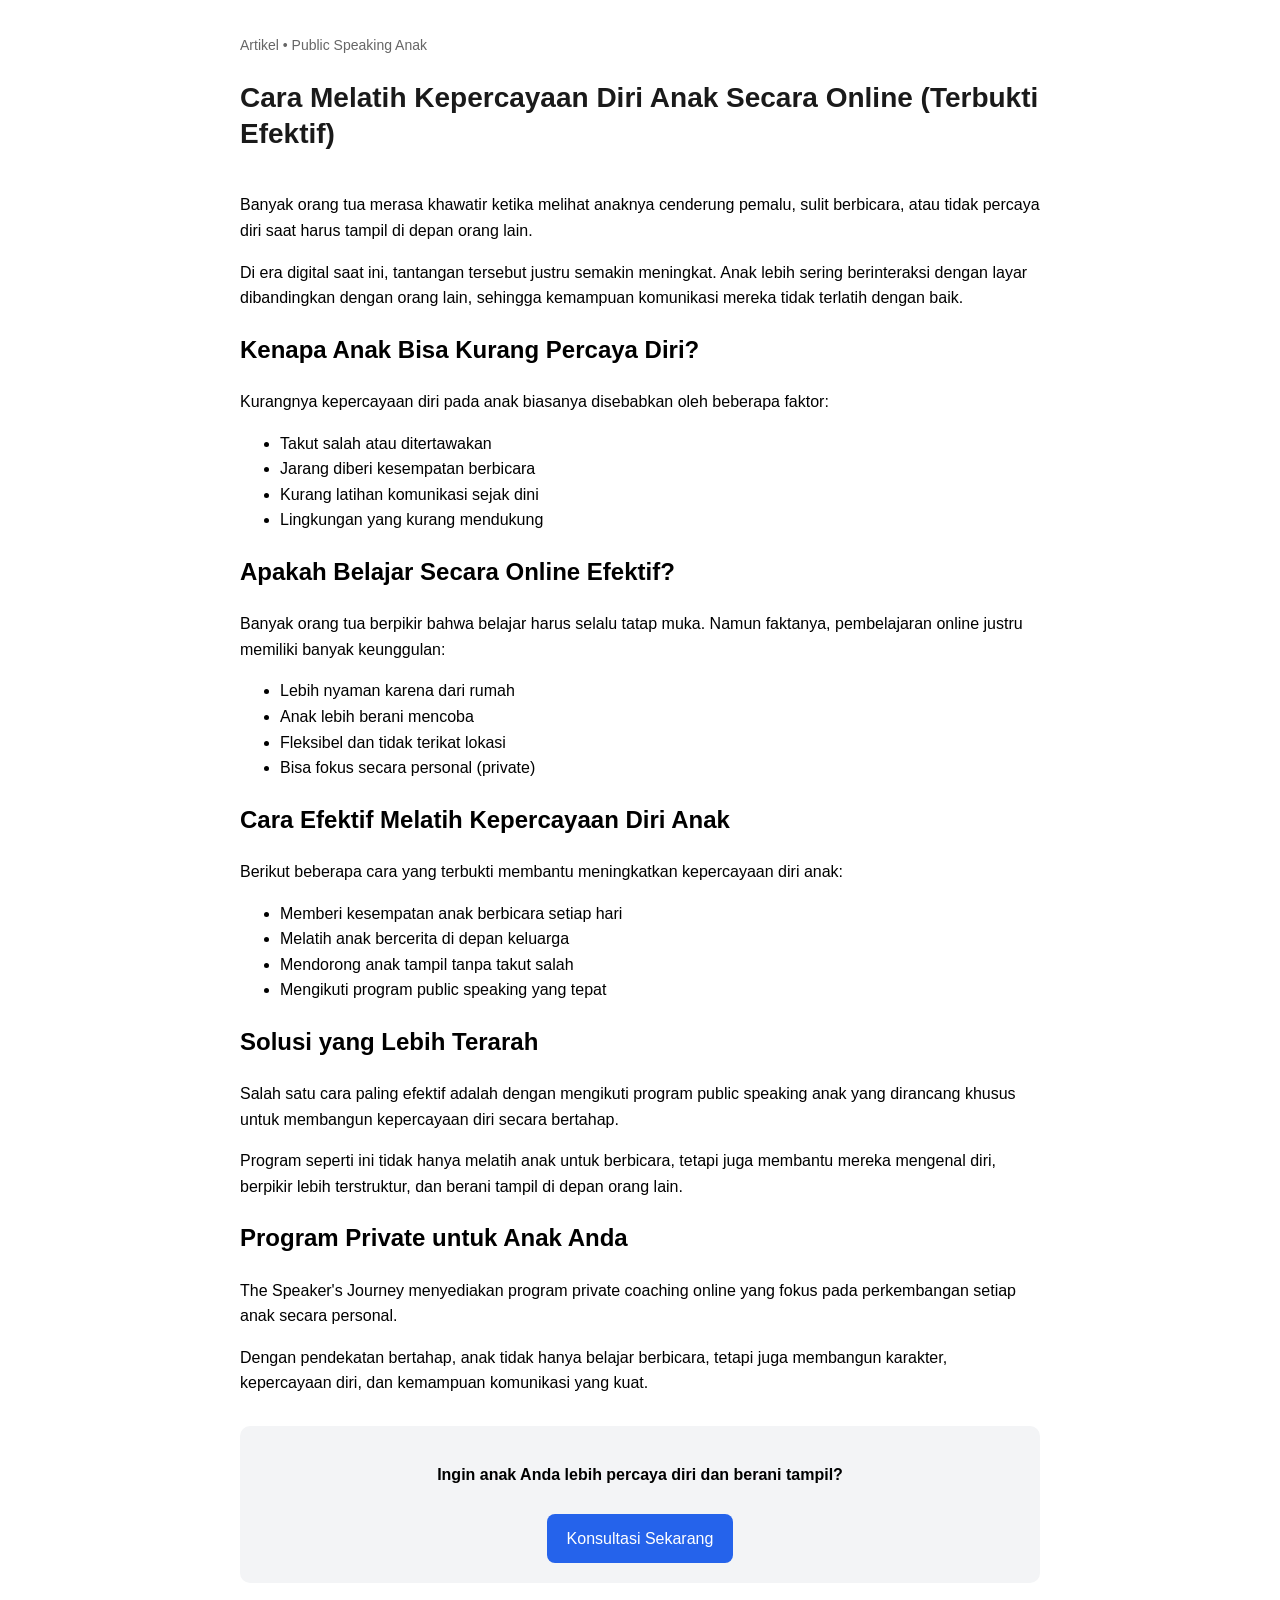
==== blog.html @ 98485579 "feat: add SEO optimization and blog article - Add meta tags, Open Graph, JSON-LD structured data - A" ====
<!DOCTYPE html>
<html lang="id">
<head>
  <meta charset="UTF-8">
  <meta name="viewport" content="width=device-width, initial-scale=1.0">
  <title>Cara Melatih Kepercayaan Diri Anak Secara Online | The Speaker's Journey</title>
  <meta name="description" content="Pelajari cara melatih kepercayaan diri anak secara online dengan metode yang efektif. Cocok untuk anak pemalu agar lebih berani tampil dan percaya diri.">
  <meta name="robots" content="index, follow">
  <link rel="canonical" href="https://thespeakersjourney.id/blog.html">
</head>
<body style="font-family: Arial, sans-serif; line-height: 1.6; padding: 20px; max-width: 800px; margin: auto;">

  <article>
    <header style="margin-bottom: 40px;">
      <p style="color: #666; font-size: 14px;">Artikel • Public Speaking Anak</p>
      <h1 style="font-size: 28px; line-height: 1.3; color: #1a1a1a;">Cara Melatih Kepercayaan Diri Anak Secara Online (Terbukti Efektif)</h1>
    </header>

    <p>
      Banyak orang tua merasa khawatir ketika melihat anaknya cenderung pemalu, sulit berbicara,
      atau tidak percaya diri saat harus tampil di depan orang lain.
    </p>

    <p>
      Di era digital saat ini, tantangan tersebut justru semakin meningkat.
      Anak lebih sering berinteraksi dengan layar dibandingkan dengan orang lain,
      sehingga kemampuan komunikasi mereka tidak terlatih dengan baik.
    </p>

    <h2>Kenapa Anak Bisa Kurang Percaya Diri?</h2>

    <p>
      Kurangnya kepercayaan diri pada anak biasanya disebabkan oleh beberapa faktor:
    </p>

    <ul>
      <li>Takut salah atau ditertawakan</li>
      <li>Jarang diberi kesempatan berbicara</li>
      <li>Kurang latihan komunikasi sejak dini</li>
      <li>Lingkungan yang kurang mendukung</li>
    </ul>

    <h2>Apakah Belajar Secara Online Efektif?</h2>

    <p>
      Banyak orang tua berpikir bahwa belajar harus selalu tatap muka.
      Namun faktanya, pembelajaran online justru memiliki banyak keunggulan:
    </p>

    <ul>
      <li>Lebih nyaman karena dari rumah</li>
      <li>Anak lebih berani mencoba</li>
      <li>Fleksibel dan tidak terikat lokasi</li>
      <li>Bisa fokus secara personal (private)</li>
    </ul>

    <h2>Cara Efektif Melatih Kepercayaan Diri Anak</h2>

    <p>
      Berikut beberapa cara yang terbukti membantu meningkatkan kepercayaan diri anak:
    </p>

    <ul>
      <li>Memberi kesempatan anak berbicara setiap hari</li>
      <li>Melatih anak bercerita di depan keluarga</li>
      <li>Mendorong anak tampil tanpa takut salah</li>
      <li>Mengikuti program public speaking yang tepat</li>
    </ul>

    <h2>Solusi yang Lebih Terarah</h2>

    <p>
      Salah satu cara paling efektif adalah dengan mengikuti program public speaking anak
      yang dirancang khusus untuk membangun kepercayaan diri secara bertahap.
    </p>

    <p>
      Program seperti ini tidak hanya melatih anak untuk berbicara,
      tetapi juga membantu mereka mengenal diri, berpikir lebih terstruktur,
      dan berani tampil di depan orang lain.
    </p>

    <h2>Program Private untuk Anak Anda</h2>

    <p>
      The Speaker's Journey menyediakan program private coaching online
      yang fokus pada perkembangan setiap anak secara personal.
    </p>

    <p>
      Dengan pendekatan bertahap, anak tidak hanya belajar berbicara,
      tetapi juga membangun karakter, kepercayaan diri,
      dan kemampuan komunikasi yang kuat.
    </p>

    <div style="margin-top: 30px; padding: 20px; background: #f3f4f6; border-radius: 10px; text-align: center;">
      <p style="font-weight: bold;">
        Ingin anak Anda lebih percaya diri dan berani tampil?
      </p>
      <a href="https://wa.me/6281246514244?text=Halo%2C+saya+sudah+membaca+artikel+cara+melatih+kepercayaan+diri+anak+dan+ingin+konsultasi"
         style="display: inline-block; margin-top: 10px; background: #2563eb; color: white; padding: 12px 20px; border-radius: 8px; text-decoration: none;">
         Konsultasi Sekarang
      </a>
    </div>
  </article>

</body>
</html>
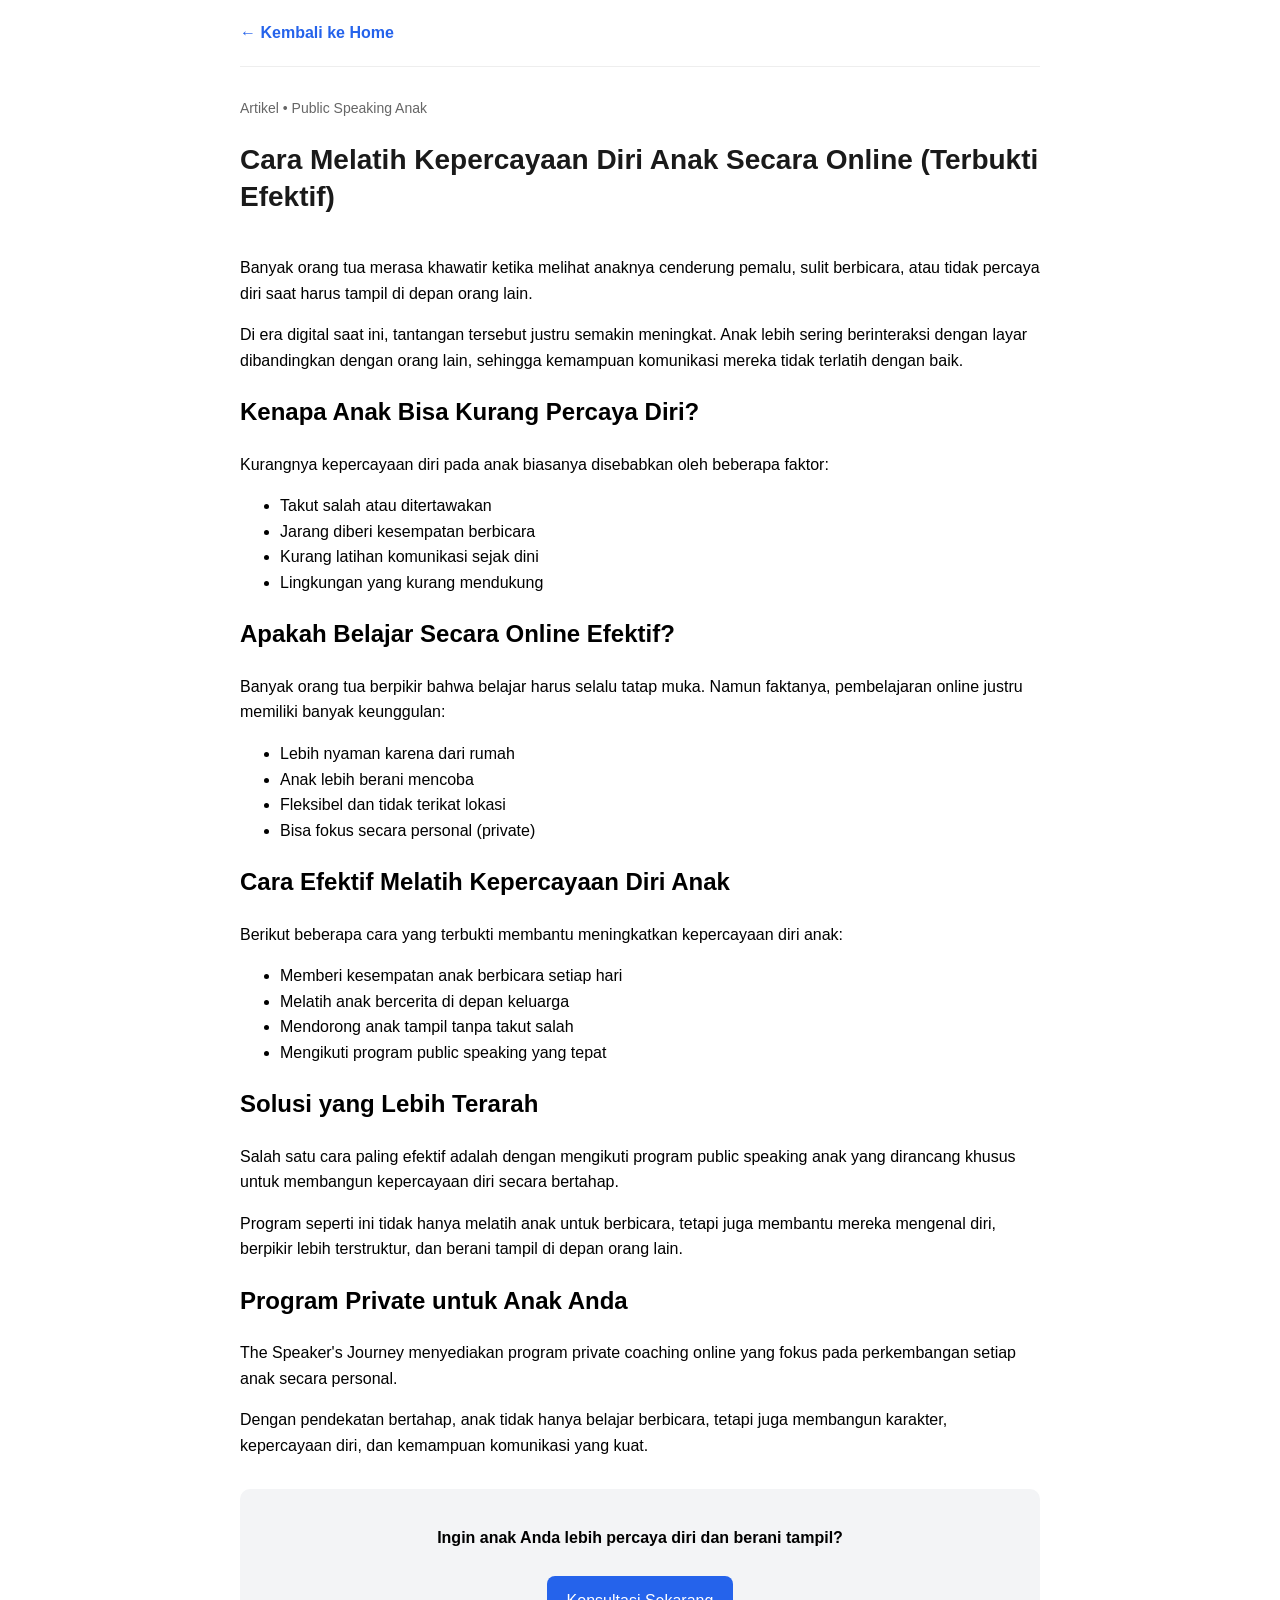
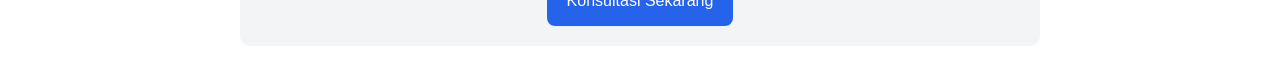
==== commit 34d5913c: "fix: add back to home link in blog" ====
--- a/blog.html
+++ b/blog.html
@@ -9,6 +9,10 @@
   <link rel="canonical" href="https://thespeakersjourney.id/blog.html">
 </head>
 <body style="font-family: Arial, sans-serif; line-height: 1.6; padding: 20px; max-width: 800px; margin: auto;">
+
+  <nav style="margin-bottom: 30px; padding-bottom: 20px; border-bottom: 1px solid #eee;">
+    <a href="https://thespeakersjourney.id/" style="color: #2563eb; text-decoration: none; font-weight: 600;">← Kembali ke Home</a>
+  </nav>
 
   <article>
     <header style="margin-bottom: 40px;">
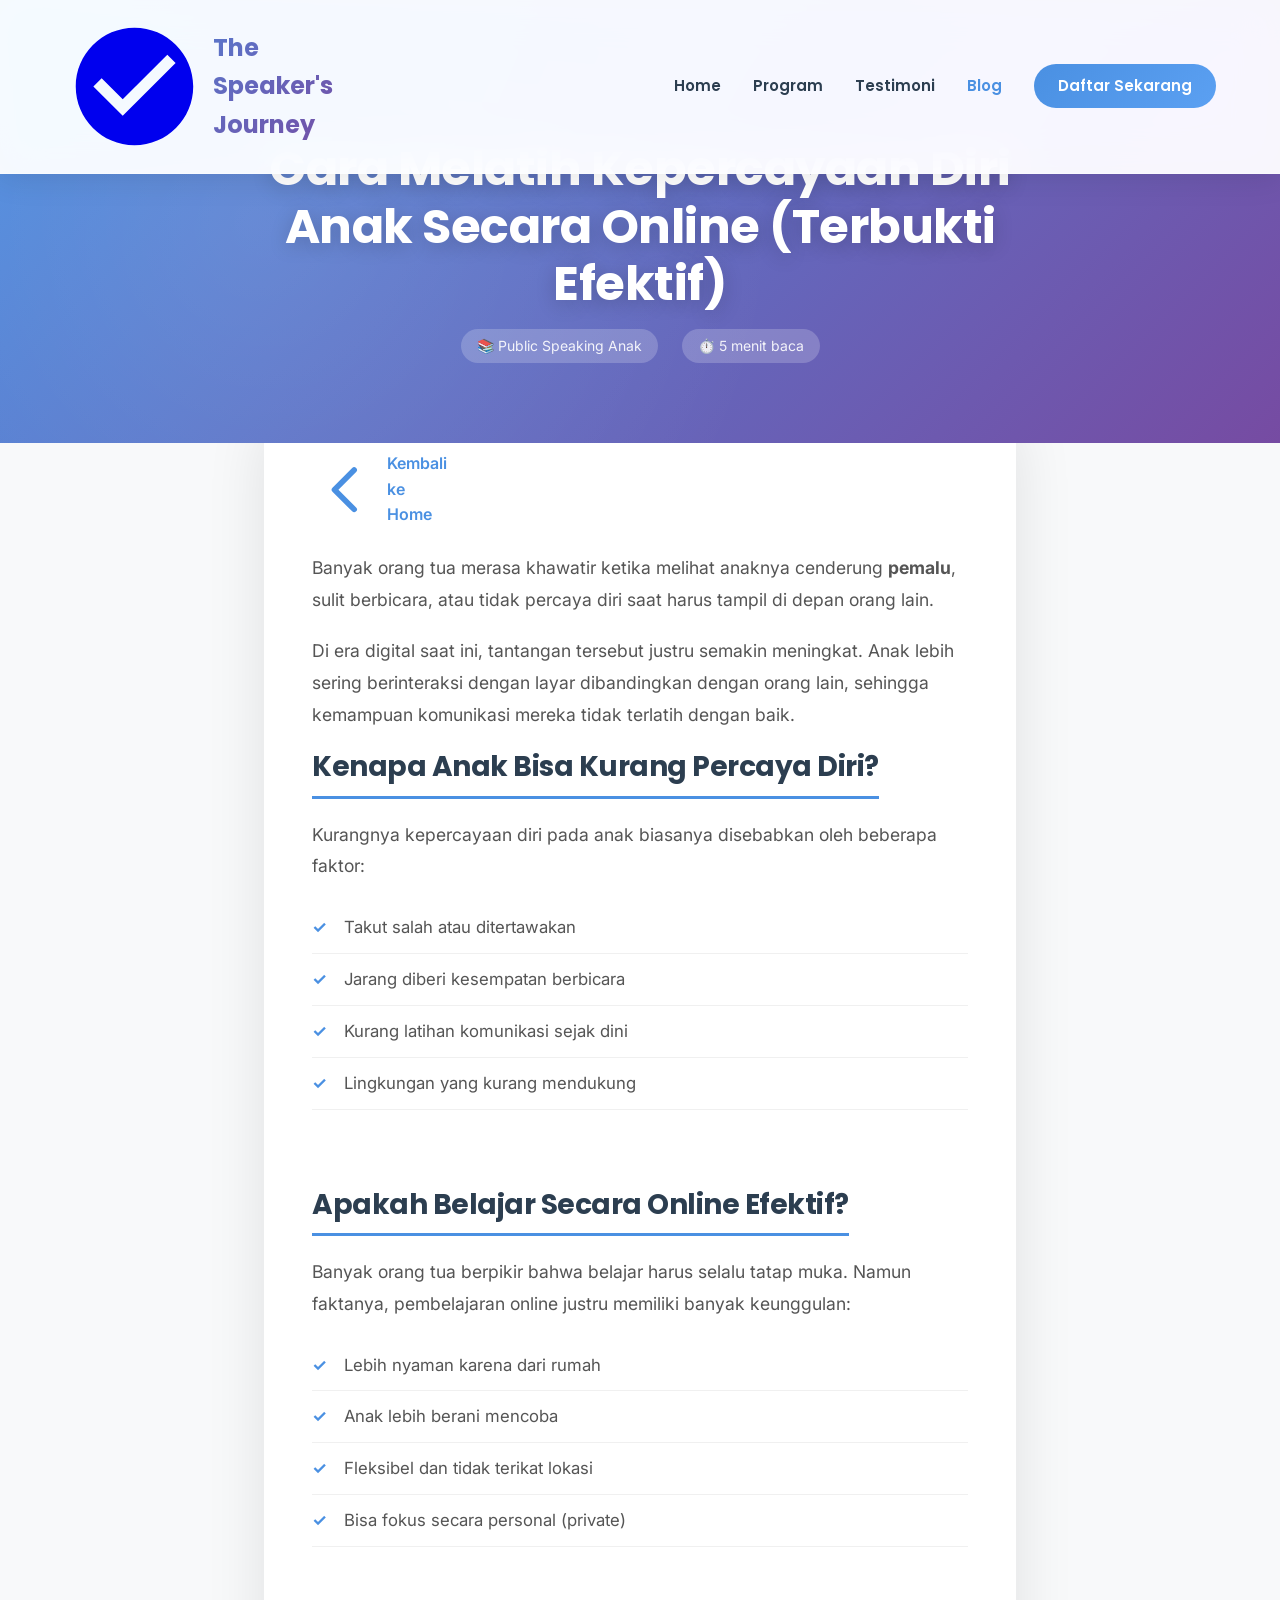
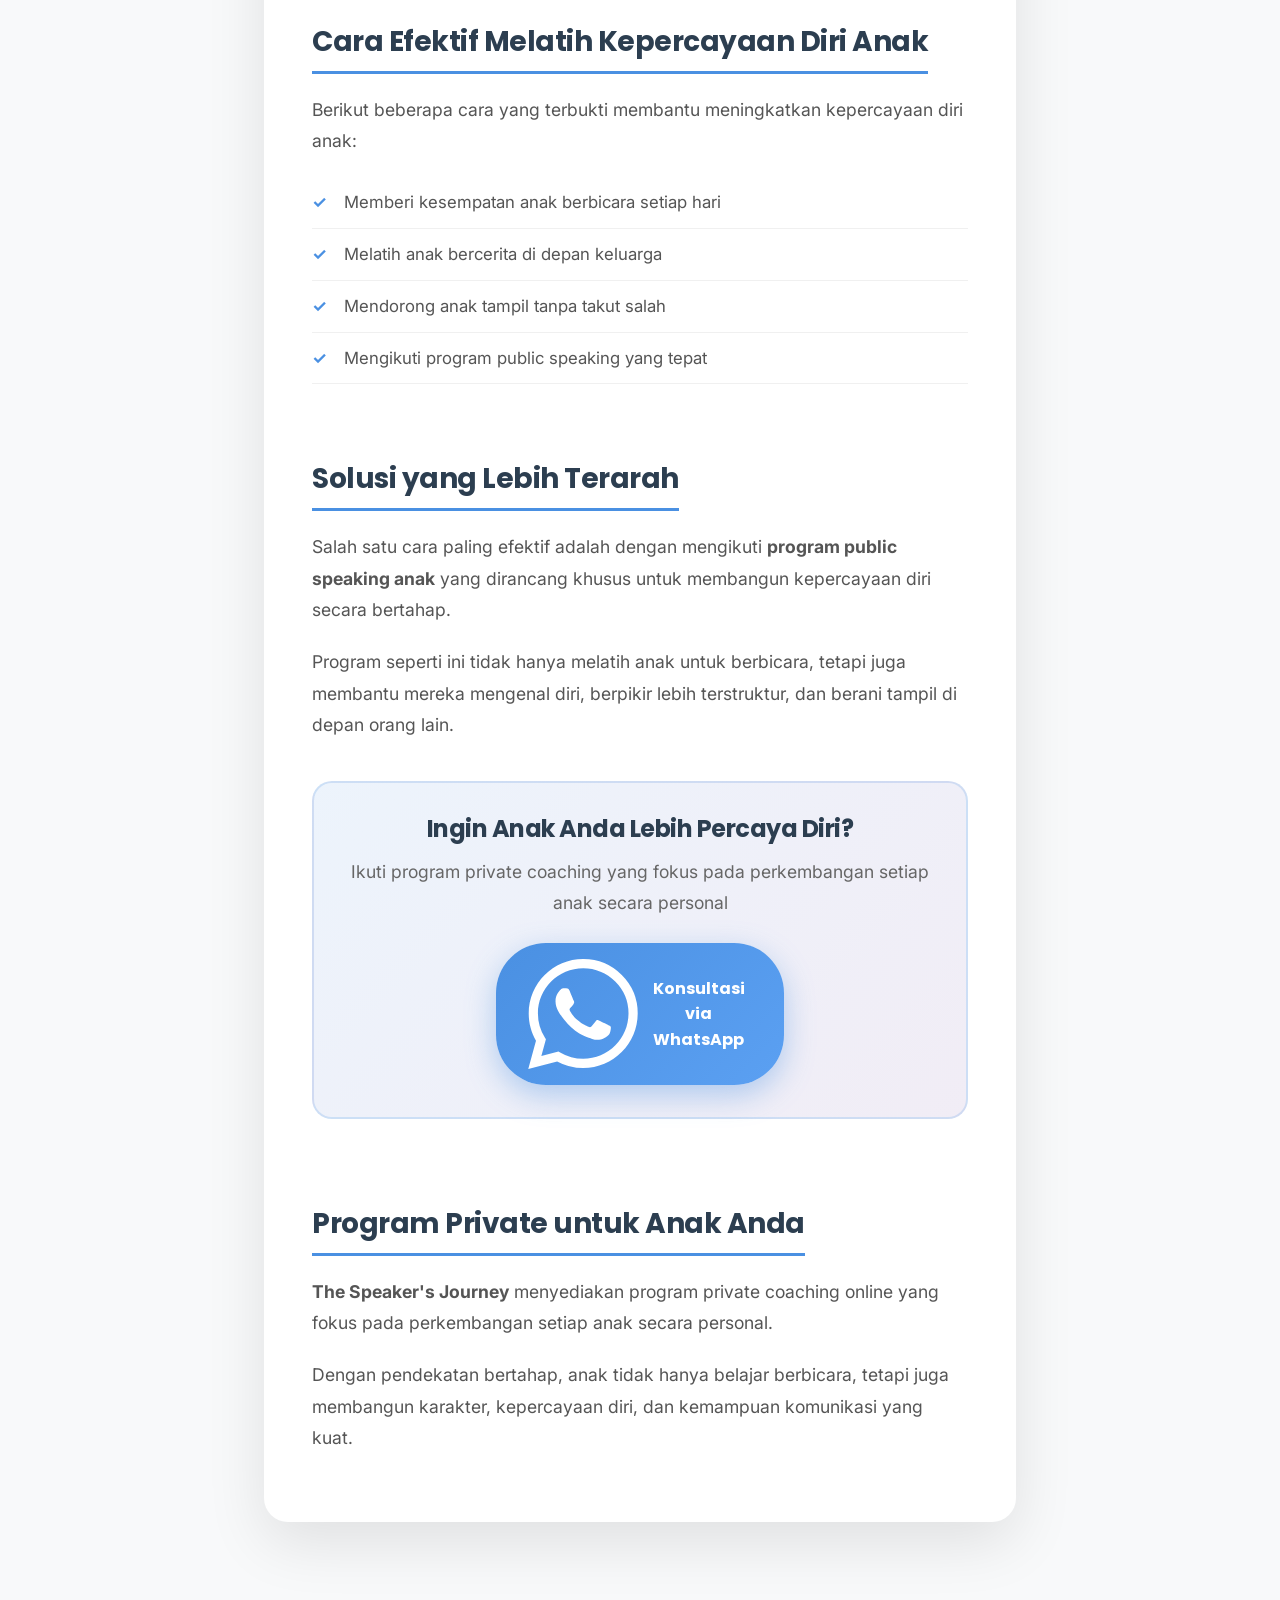
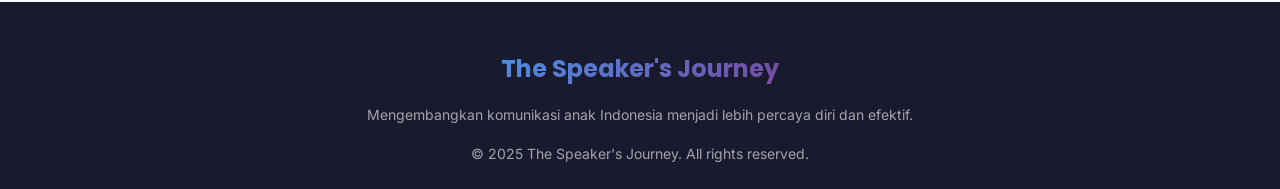
==== commit d0cee6f1: "feat: redesign blog page with matching UI to landing page" ====
--- a/blog.html
+++ b/blog.html
@@ -1,112 +1,417 @@
 <!DOCTYPE html>
 <html lang="id">
 <head>
-  <meta charset="UTF-8">
-  <meta name="viewport" content="width=device-width, initial-scale=1.0">
-  <title>Cara Melatih Kepercayaan Diri Anak Secara Online | The Speaker's Journey</title>
-  <meta name="description" content="Pelajari cara melatih kepercayaan diri anak secara online dengan metode yang efektif. Cocok untuk anak pemalu agar lebih berani tampil dan percaya diri.">
-  <meta name="robots" content="index, follow">
-  <link rel="canonical" href="https://thespeakersjourney.id/blog.html">
+    <meta charset="UTF-8">
+    <meta name="viewport" content="width=device-width, initial-scale=1.0">
+    <title>Cara Melatih Kepercayaan Diri Anak Secara Online | The Speaker's Journey</title>
+    <meta name="description" content="Pelajari cara melatih kepercayaan diri anak secara online dengan metode yang efektif. Cocok untuk anak pemalu agar lebih berani tampil dan percaya diri.">
+    <meta name="robots" content="index, follow">
+    <link rel="canonical" href="https://thespeakersjourney.id/blog.html">
+    
+    <link rel="preconnect" href="https://fonts.googleapis.com">
+    <link rel="preconnect" href="https://fonts.gstatic.com" crossorigin>
+    <link href="https://fonts.googleapis.com/css2?family=Poppins:wght@400;600;700;800&family=Inter:wght@400;500;600&display=swap" rel="stylesheet">
+    
+    <style>
+        :root {
+            --primary-blue: #4A90E2;
+            --soft-yellow: #F5D76E;
+            --gentle-pink: #F8BBD9;
+            --dark-text: #2C3E50;
+        }
+
+        * {
+            margin: 0;
+            padding: 0;
+            box-sizing: border-box;
+        }
+
+        body {
+            font-family: 'Inter', sans-serif;
+            line-height: 1.6;
+            color: var(--dark-text);
+            background: #f8f9fa;
+        }
+
+        h1, h2, h3 {
+            font-family: 'Poppins', sans-serif;
+            font-weight: 700;
+            letter-spacing: -0.5px;
+            line-height: 1.2;
+        }
+
+        .navbar-sticky {
+            position: fixed;
+            top: 0;
+            width: 100%;
+            z-index: 50;
+            backdrop-filter: blur(20px) saturate(180%);
+            background: rgba(255, 255, 255, 0.95);
+            box-shadow: 0 4px 30px rgba(0, 0, 0, 0.1);
+            border-bottom: 1px solid rgba(255, 255, 255, 0.3);
+        }
+
+        .nav-container {
+            max-width: 1200px;
+            margin: 0 auto;
+            padding: 16px 24px;
+            display: flex;
+            justify-content: space-between;
+            align-items: center;
+        }
+
+        .nav-logo {
+            font-family: 'Poppins', sans-serif;
+            font-weight: 700;
+            font-size: 1.5rem;
+            background: linear-gradient(135deg, var(--primary-blue), #764ba2);
+            -webkit-background-clip: text;
+            -webkit-text-fill-color: transparent;
+            background-clip: text;
+            text-decoration: none;
+            display: flex;
+            align-items: center;
+            gap: 8px;
+        }
+
+        .nav-links {
+            display: flex;
+            gap: 32px;
+            align-items: center;
+        }
+
+        .nav-links a {
+            font-family: 'Poppins', sans-serif;
+            font-weight: 600;
+            font-size: 15px;
+            color: var(--dark-text);
+            text-decoration: none;
+            transition: color 0.3s ease;
+        }
+
+        .nav-links a:hover {
+            color: var(--primary-blue);
+        }
+
+        .nav-links a.active {
+            color: var(--primary-blue);
+        }
+
+        .btn-nav {
+            background: linear-gradient(135deg, var(--primary-blue), #5BA0F2);
+            color: white !important;
+            padding: 10px 24px;
+            border-radius: 50px;
+            font-weight: 600;
+            transition: all 0.3s ease;
+        }
+
+        .btn-nav:hover {
+            transform: translateY(-2px);
+            box-shadow: 0 10px 30px rgba(74, 144, 226, 0.4);
+        }
+
+        .hero-blog {
+            background: linear-gradient(135deg, #4A90E2 0%, #764ba2 100%);
+            padding: 140px 24px 80px;
+            text-align: center;
+            position: relative;
+            overflow: hidden;
+        }
+
+        .hero-blog::before {
+            content: '';
+            position: absolute;
+            inset: 0;
+            background: radial-gradient(circle at 20% 50%, rgba(255,255,255,0.1) 0%, transparent 50%);
+            pointer-events: none;
+        }
+
+        .hero-blog h1 {
+            color: white;
+            font-size: clamp(2rem, 5vw, 3rem);
+            max-width: 800px;
+            margin: 0 auto 16px;
+            text-shadow: 0 4px 20px rgba(0, 0, 0, 0.2);
+        }
+
+        .hero-blog .meta {
+            color: rgba(255, 255, 255, 0.9);
+            font-size: 14px;
+            display: flex;
+            justify-content: center;
+            gap: 24px;
+            flex-wrap: wrap;
+        }
+
+        .hero-blog .meta span {
+            background: rgba(255, 255, 255, 0.2);
+            padding: 6px 16px;
+            border-radius: 20px;
+        }
+
+        .article-container {
+            max-width: 800px;
+            margin: -40px auto 80px;
+            padding: 0 24px;
+        }
+
+        .article-card {
+            background: white;
+            border-radius: 24px;
+            box-shadow: 0 20px 60px rgba(0, 0, 0, 0.1);
+            padding: 48px;
+        }
+
+        .article-content h2 {
+            color: var(--dark-text);
+            font-size: 1.75rem;
+            margin: 48px 0 20px;
+            padding-bottom: 12px;
+            border-bottom: 3px solid var(--primary-blue);
+            display: inline-block;
+        }
+
+        .article-content h2:first-of-type {
+            margin-top: 0;
+        }
+
+        .article-content p {
+            font-size: 1.1rem;
+            line-height: 1.8;
+            color: #555;
+            margin-bottom: 20px;
+        }
+
+        .article-content ul {
+            margin: 20px 0 30px;
+            padding-left: 0;
+            list-style: none;
+        }
+
+        .article-content ul li {
+            padding: 12px 0 12px 32px;
+            position: relative;
+            font-size: 1.05rem;
+            color: #555;
+            border-bottom: 1px solid #f0f0f0;
+        }
+
+        .article-content ul li::before {
+            content: '✓';
+            position: absolute;
+            left: 0;
+            color: var(--primary-blue);
+            font-weight: bold;
+        }
+
+        .cta-box {
+            background: linear-gradient(135deg, rgba(74, 144, 226, 0.1), rgba(118, 75, 162, 0.1));
+            border-radius: 20px;
+            padding: 32px;
+            text-align: center;
+            margin: 40px 0;
+            border: 2px solid rgba(74, 144, 226, 0.2);
+        }
+
+        .cta-box h3 {
+            font-size: 1.5rem;
+            margin-bottom: 12px;
+            color: var(--dark-text);
+        }
+
+        .cta-box p {
+            margin-bottom: 24px;
+            color: #666;
+        }
+
+        .btn-cta {
+            display: inline-flex;
+            align-items: center;
+            gap: 8px;
+            background: linear-gradient(135deg, var(--primary-blue), #5BA0F2);
+            color: white;
+            padding: 16px 32px;
+            border-radius: 50px;
+            font-family: 'Poppins', sans-serif;
+            font-weight: 700;
+            font-size: 1rem;
+            text-decoration: none;
+            transition: all 0.4s ease;
+            box-shadow: 0 10px 30px rgba(74, 144, 226, 0.4);
+        }
+
+        .btn-cta:hover {
+            transform: translateY(-4px);
+            box-shadow: 0 15px 40px rgba(74, 144, 226, 0.5);
+        }
+
+        .back-link {
+            display: inline-flex;
+            align-items: center;
+            gap: 8px;
+            color: var(--primary-blue);
+            text-decoration: none;
+            font-weight: 600;
+            margin-bottom: 24px;
+            transition: all 0.3s ease;
+        }
+
+        .back-link:hover {
+            gap: 12px;
+        }
+
+        footer {
+            background: #1a1a2e;
+            color: white;
+            padding: 48px 24px 24px;
+            text-align: center;
+        }
+
+        footer p {
+            color: rgba(255, 255, 255, 0.6);
+            font-size: 14px;
+        }
+
+        footer .brand {
+            font-family: 'Poppins', sans-serif;
+            font-weight: 700;
+            font-size: 1.5rem;
+            background: linear-gradient(135deg, var(--primary-blue), #764ba2);
+            -webkit-background-clip: text;
+            -webkit-text-fill-color: transparent;
+            background-clip: text;
+            margin-bottom: 16px;
+            display: inline-block;
+        }
+
+        @media (max-width: 768px) {
+            .nav-links {
+                display: none;
+            }
+
+            .article-card {
+                padding: 24px;
+            }
+
+            .article-content h2 {
+                font-size: 1.4rem;
+            }
+
+            .article-content p {
+                font-size: 1rem;
+            }
+
+            .hero-blog h1 {
+                font-size: 1.75rem;
+            }
+        }
+    </style>
 </head>
-<body style="font-family: Arial, sans-serif; line-height: 1.6; padding: 20px; max-width: 800px; margin: auto;">
-
-  <nav style="margin-bottom: 30px; padding-bottom: 20px; border-bottom: 1px solid #eee;">
-    <a href="https://thespeakersjourney.id/" style="color: #2563eb; text-decoration: none; font-weight: 600;">← Kembali ke Home</a>
-  </nav>
-
-  <article>
-    <header style="margin-bottom: 40px;">
-      <p style="color: #666; font-size: 14px;">Artikel • Public Speaking Anak</p>
-      <h1 style="font-size: 28px; line-height: 1.3; color: #1a1a1a;">Cara Melatih Kepercayaan Diri Anak Secara Online (Terbukti Efektif)</h1>
+<body>
+    <nav class="navbar-sticky">
+        <div class="nav-container">
+            <a href="https://thespeakersjourney.id/" class="nav-logo">
+                <svg class="w-8 h-8" fill="currentColor" viewBox="0 0 24 24">
+                    <path d="M12 2C6.48 2 2 6.48 2 12s4.48 10 10 10 10-4.48 10-10S17.52 2 12 2zm-2 15l-5-5 1.41-1.41L10 14.17l7.59-7.59L19 8l-9 9z"/>
+                </svg>
+                The Speaker's Journey
+            </a>
+            <div class="nav-links">
+                <a href="https://thespeakersjourney.id/">Home</a>
+                <a href="https://thespeakersjourney.id/#program">Program</a>
+                <a href="https://thespeakersjourney.id/#testimoni">Testimoni</a>
+                <a href="https://thespeakersjourney.id/blog.html" class="active">Blog</a>
+                <a href="https://wa.me/6281246514244?text=Halo%2C+saya+ingin+daftar+program" class="btn-nav">Daftar Sekarang</a>
+            </div>
+        </div>
+    </nav>
+
+    <header class="hero-blog">
+        <h1>Cara Melatih Kepercayaan Diri Anak Secara Online (Terbukti Efektif)</h1>
+        <div class="meta">
+            <span>📚 Public Speaking Anak</span>
+            <span>⏱️ 5 menit baca</span>
+        </div>
     </header>
 
-    <p>
-      Banyak orang tua merasa khawatir ketika melihat anaknya cenderung pemalu, sulit berbicara,
-      atau tidak percaya diri saat harus tampil di depan orang lain.
-    </p>
-
-    <p>
-      Di era digital saat ini, tantangan tersebut justru semakin meningkat.
-      Anak lebih sering berinteraksi dengan layar dibandingkan dengan orang lain,
-      sehingga kemampuan komunikasi mereka tidak terlatih dengan baik.
-    </p>
-
-    <h2>Kenapa Anak Bisa Kurang Percaya Diri?</h2>
-
-    <p>
-      Kurangnya kepercayaan diri pada anak biasanya disebabkan oleh beberapa faktor:
-    </p>
-
-    <ul>
-      <li>Takut salah atau ditertawakan</li>
-      <li>Jarang diberi kesempatan berbicara</li>
-      <li>Kurang latihan komunikasi sejak dini</li>
-      <li>Lingkungan yang kurang mendukung</li>
-    </ul>
-
-    <h2>Apakah Belajar Secara Online Efektif?</h2>
-
-    <p>
-      Banyak orang tua berpikir bahwa belajar harus selalu tatap muka.
-      Namun faktanya, pembelajaran online justru memiliki banyak keunggulan:
-    </p>
-
-    <ul>
-      <li>Lebih nyaman karena dari rumah</li>
-      <li>Anak lebih berani mencoba</li>
-      <li>Fleksibel dan tidak terikat lokasi</li>
-      <li>Bisa fokus secara personal (private)</li>
-    </ul>
-
-    <h2>Cara Efektif Melatih Kepercayaan Diri Anak</h2>
-
-    <p>
-      Berikut beberapa cara yang terbukti membantu meningkatkan kepercayaan diri anak:
-    </p>
-
-    <ul>
-      <li>Memberi kesempatan anak berbicara setiap hari</li>
-      <li>Melatih anak bercerita di depan keluarga</li>
-      <li>Mendorong anak tampil tanpa takut salah</li>
-      <li>Mengikuti program public speaking yang tepat</li>
-    </ul>
-
-    <h2>Solusi yang Lebih Terarah</h2>
-
-    <p>
-      Salah satu cara paling efektif adalah dengan mengikuti program public speaking anak
-      yang dirancang khusus untuk membangun kepercayaan diri secara bertahap.
-    </p>
-
-    <p>
-      Program seperti ini tidak hanya melatih anak untuk berbicara,
-      tetapi juga membantu mereka mengenal diri, berpikir lebih terstruktur,
-      dan berani tampil di depan orang lain.
-    </p>
-
-    <h2>Program Private untuk Anak Anda</h2>
-
-    <p>
-      The Speaker's Journey menyediakan program private coaching online
-      yang fokus pada perkembangan setiap anak secara personal.
-    </p>
-
-    <p>
-      Dengan pendekatan bertahap, anak tidak hanya belajar berbicara,
-      tetapi juga membangun karakter, kepercayaan diri,
-      dan kemampuan komunikasi yang kuat.
-    </p>
-
-    <div style="margin-top: 30px; padding: 20px; background: #f3f4f6; border-radius: 10px; text-align: center;">
-      <p style="font-weight: bold;">
-        Ingin anak Anda lebih percaya diri dan berani tampil?
-      </p>
-      <a href="https://wa.me/6281246514244?text=Halo%2C+saya+sudah+membaca+artikel+cara+melatih+kepercayaan+diri+anak+dan+ingin+konsultasi"
-         style="display: inline-block; margin-top: 10px; background: #2563eb; color: white; padding: 12px 20px; border-radius: 8px; text-decoration: none;">
-         Konsultasi Sekarang
-      </a>
-    </div>
-  </article>
-
+    <main class="article-container">
+        <article class="article-card">
+            <a href="https://thespeakersjourney.id/" class="back-link">
+                <svg class="w-5 h-5" fill="none" stroke="currentColor" viewBox="0 0 24 24">
+                    <path stroke-linecap="round" stroke-linejoin="round" stroke-width="2" d="M15 19l-7-7 7-7"></path>
+                </svg>
+                Kembali ke Home
+            </a>
+
+            <div class="article-content">
+                <p>Banyak orang tua merasa khawatir ketika melihat anaknya cenderung <strong>pemalu</strong>, sulit berbicara, atau tidak percaya diri saat harus tampil di depan orang lain.</p>
+
+                <p>Di era digital saat ini, tantangan tersebut justru semakin meningkat. Anak lebih sering berinteraksi dengan layar dibandingkan dengan orang lain, sehingga kemampuan komunikasi mereka tidak terlatih dengan baik.</p>
+
+                <h2>Kenapa Anak Bisa Kurang Percaya Diri?</h2>
+
+                <p>Kurangnya kepercayaan diri pada anak biasanya disebabkan oleh beberapa faktor:</p>
+
+                <ul>
+                    <li>Takut salah atau ditertawakan</li>
+                    <li>Jarang diberi kesempatan berbicara</li>
+                    <li>Kurang latihan komunikasi sejak dini</li>
+                    <li>Lingkungan yang kurang mendukung</li>
+                </ul>
+
+                <h2>Apakah Belajar Secara Online Efektif?</h2>
+
+                <p>Banyak orang tua berpikir bahwa belajar harus selalu tatap muka. Namun faktanya, pembelajaran online justru memiliki banyak keunggulan:</p>
+
+                <ul>
+                    <li>Lebih nyaman karena dari rumah</li>
+                    <li>Anak lebih berani mencoba</li>
+                    <li>Fleksibel dan tidak terikat lokasi</li>
+                    <li>Bisa fokus secara personal (private)</li>
+                </ul>
+
+                <h2>Cara Efektif Melatih Kepercayaan Diri Anak</h2>
+
+                <p>Berikut beberapa cara yang terbukti membantu meningkatkan kepercayaan diri anak:</p>
+
+                <ul>
+                    <li>Memberi kesempatan anak berbicara setiap hari</li>
+                    <li>Melatih anak bercerita di depan keluarga</li>
+                    <li>Mendorong anak tampil tanpa takut salah</li>
+                    <li>Mengikuti program public speaking yang tepat</li>
+                </ul>
+
+                <h2>Solusi yang Lebih Terarah</h2>
+
+                <p>Salah satu cara paling efektif adalah dengan mengikuti <strong>program public speaking anak</strong> yang dirancang khusus untuk membangun kepercayaan diri secara bertahap.</p>
+
+                <p>Program seperti ini tidak hanya melatih anak untuk berbicara, tetapi juga membantu mereka mengenal diri, berpikir lebih terstruktur, dan berani tampil di depan orang lain.</p>
+
+                <div class="cta-box">
+                    <h3>Ingin Anak Anda Lebih Percaya Diri?</h3>
+                    <p>Ikuti program private coaching yang fokus pada perkembangan setiap anak secara personal</p>
+                    <a href="https://wa.me/6281246514244?text=Halo%2C+saya+sudah+membaca+artikel+cara+melatih+kepercayaan+diri+anak+dan+ingin+konsultasi" class="btn-cta">
+                        <svg class="w-5 h-5" fill="currentColor" viewBox="0 0 24 24">
+                            <path d="M17.472 14.382c-.297-.149-1.758-.867-2.03-.967-.273-.099-.471-.148-.67.15-.197.297-.767.966-.94 1.164-.173.199-.347.223-.644.075-.297-.15-1.255-.463-2.39-1.475-.883-.788-1.48-1.761-1.653-2.059-.173-.297-.018-.458.13-.606.134-.133.298-.347.446-.52.149-.174.198-.298.298-.497.099-.198.05-.371-.025-.52-.075-.149-.669-1.612-.916-2.207-.242-.579-.487-.5-.669-.51-.173-.008-.371-.01-.57-.01-.198 0-.52.074-.792.372-.272.297-1.04 1.016-1.04 2.479 0 1.462 1.065 2.875 1.213 3.074.149.198 2.096 3.2 5.077 4.487.709.306 1.262.489 1.694.625.712.227 1.36.195 1.871.118.571-.085 1.758-.719 2.006-1.413.248-.694.248-1.289.173-1.413-.074-.124-.272-.198-.57-.347m-5.421 7.403h-.004a9.87 9.87 0 01-5.031-1.378l-.361-.214-3.741.982.998-3.648-.235-.374a9.86 9.86 0 01-1.51-5.26c.001-5.45 4.436-9.884 9.888-9.884 2.64 0 5.122 1.03 6.988 2.898a9.825 9.825 0 012.893 6.994c-.003 5.45-4.437 9.884-9.885 9.884m8.413-18.297A11.815 11.815 0 0012.05 0C5.495 0 .16 5.335.157 11.892c0 2.096.547 4.142 1.588 5.945L.057 24l6.305-1.654a11.882 11.882 0 005.683 1.448h.005c6.554 0 11.89-5.335 11.893-11.893a11.821 11.821 0 00-3.48-8.413z"/>
+                        </svg>
+                        Konsultasi via WhatsApp
+                    </a>
+                </div>
+
+                <h2>Program Private untuk Anak Anda</h2>
+
+                <p><strong>The Speaker's Journey</strong> menyediakan program private coaching online yang fokus pada perkembangan setiap anak secara personal.</p>
+
+                <p>Dengan pendekatan bertahap, anak tidak hanya belajar berbicara, tetapi juga membangun karakter, kepercayaan diri, dan kemampuan komunikasi yang kuat.</p>
+            </div>
+        </article>
+    </main>
+
+    <footer>
+        <a href="https://thespeakersjourney.id/" class="brand">The Speaker's Journey</a>
+        <p>Mengembangkan komunikasi anak Indonesia menjadi lebih percaya diri dan efektif.</p>
+        <p style="margin-top: 16px;">© 2025 The Speaker's Journey. All rights reserved.</p>
+    </footer>
 </body>
 </html>
